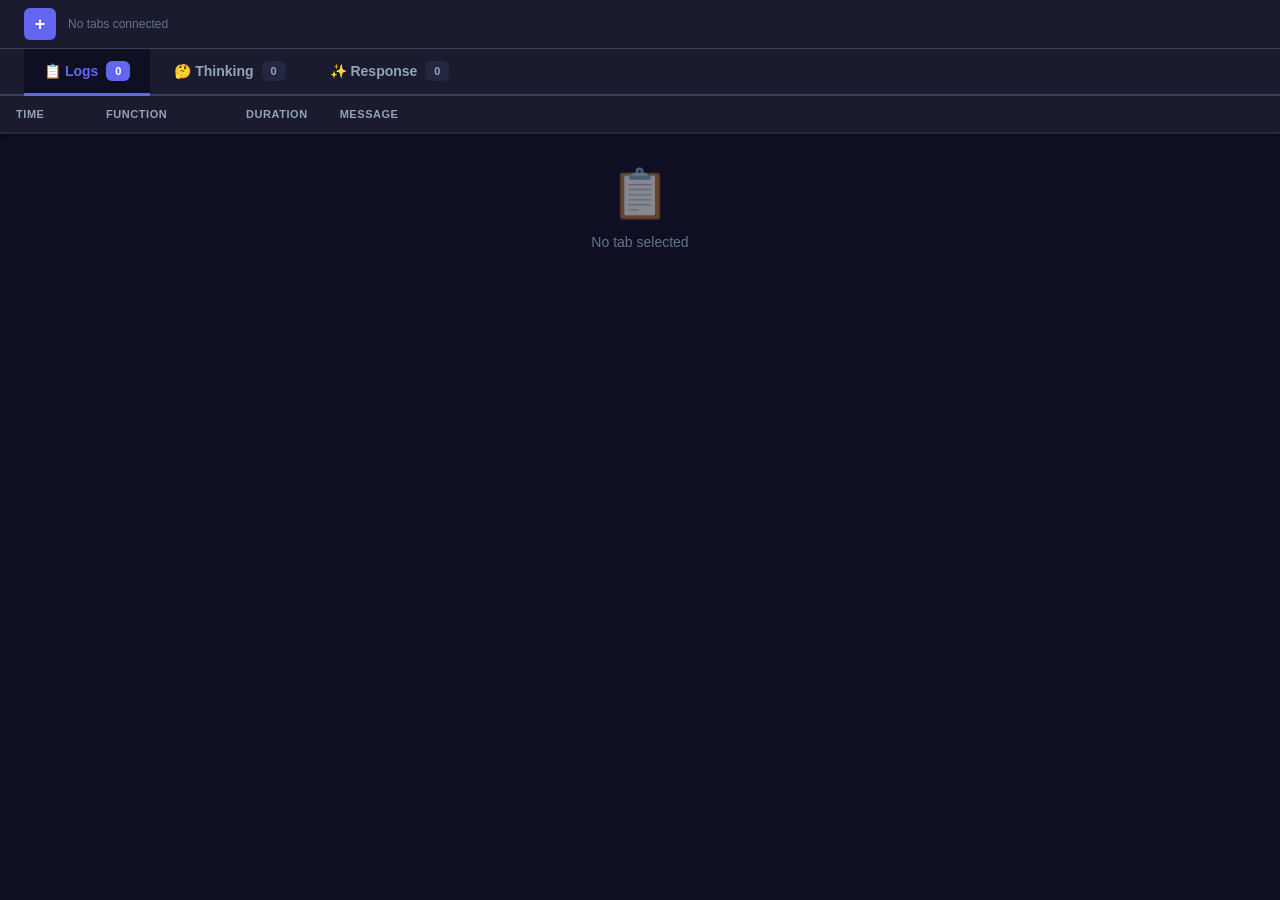
==== teach79/dashboard.html @ 3633e4c4 "Add files via upload" ====
<!DOCTYPE html>
<html lang="en">
  <head>
    <meta charset="UTF-8" />
    <meta name="viewport" content="width=device-width, initial-scale=1.0" />
    <title>AI Studio Automator</title>
    <link rel="stylesheet" href="dashboard.css" />
  </head>
  <body>
    <div class="app">
      <!-- Connected tabs bar -->
      <div class="tabs-bar">
        <button
          class="new-tab-btn"
          id="newTabBtn"
          title="Click: New tab | Hold 2s: Toggle theme"
        >
          +
        </button>
        <div class="tabs-bar-content" id="connectedTabsContainer">
          <span style="color: var(--text-muted); font-size: 0.75rem"
            >No tabs connected</span
          >
        </div>
      </div>

      <!-- Main tabs -->
      <div class="tabs-row">
        <div class="tabs">
          <button class="tab active" data-tab="logs">
            📋 Logs <span class="badge" id="logsBadge">0</span>
          </button>
          <button class="tab" data-tab="thinking">
            🤔 Thinking <span class="badge" id="thinkingBadge">0</span>
          </button>
          <button class="tab" data-tab="streaming">
            ✨ Response <span class="badge" id="streamingBadge">0</span>
          </button>
        </div>
        <div class="stats" id="xhrStats"></div>
      </div>

      <!-- Logs tab -->
      <div class="tab-content active" id="logsTab">
        <div class="log-panel">
          <div class="log-container">
            <table class="log-table">
              <thead class="log-header">
                <tr>
                  <th style="width: 90px">Time</th>
                  <th style="width: 140px">Function</th>
                  <th style="width: 70px; text-align: right">Duration</th>
                  <th>Message</th>
                </tr>
              </thead>
              <tbody id="logTableBody">
                <tr>
                  <td colspan="4">
                    <div class="empty-state">
                      <div class="empty-icon">📋</div>
                      <div class="empty-text">No tab selected</div>
                    </div>
                  </td>
                </tr>
              </tbody>
            </table>
          </div>
        </div>
      </div>

      <!-- Thinking tab -->
      <div class="tab-content" id="thinkingTab">
        <div class="panel">
          <div class="panel-header">
            <div class="panel-title">🤔 Thinking Process</div>
            <button class="btn btn-primary" id="copyThinking">📋 Copy</button>
          </div>
          <div class="panel-body" id="thinkingBody">
            <div class="empty-state">
              <div class="empty-icon">🤔</div>
              <div class="empty-text">No tab selected</div>
            </div>
          </div>
        </div>
      </div>

      <!-- Streaming tab -->
      <div class="tab-content" id="streamingTab">
        <div class="panel">
          <div class="panel-header">
            <div class="panel-title">✨ Streaming Response</div>
            <button class="btn btn-primary" id="copyStreaming">📋 Copy</button>
          </div>
          <div class="panel-body" id="streamingBody">
            <div class="empty-state">
              <div class="empty-icon">✨</div>
              <div class="empty-text">No streaming data yet</div>
            </div>
          </div>
        </div>
      </div>

      <!-- Settings Modal -->
      <div class="modal-overlay" id="settingsModal">
        <div class="modal">
          <div class="modal-header">
            <h2 class="modal-title">
              ⚙️ Settings for Tab #<span id="editTabId">-</span>
            </h2>
            <button class="modal-close" id="closeSettings">×</button>
          </div>
          <div class="modal-body">
            <div class="form-group">
              <label class="form-label"
                >📝 Prompt
                <span class="form-badge" id="promptLength">0 chars</span></label
              >
              <textarea
                class="form-control"
                id="promptInput"
                placeholder="Enter prompt for this tab..."
                style="min-height: 10rem"
              >
this is prompt</textarea
              >
            </div>
            <div class="form-group">
              <label class="form-label">🤖 Model</label>
              <select class="form-control" id="modelSelect">
                <option value="gemini-2.0-flash-thinking-exp">
                  Gemini 2.0 Flash Thinking (Experimental)
                </option>
                <option value="gemini-2.0-flash-exp">
                  Gemini 2.0 Flash (Experimental)
                </option>
                <option value="gemini-exp-1206">Gemini Exp 1206</option>
                <option value="gemini-2.0-pro-exp">
                  Gemini 2.0 Pro (Experimental)
                </option>
                <option value="gemini-1.5-flash">Gemini 1.5 Flash</option>
                <option value="gemini-1.5-flash-8b">Gemini 1.5 Flash-8B</option>
                <option value="gemini-1.5-pro">Gemini 1.5 Pro</option>
              </select>
            </div>
            <div class="form-row">
              <div class="form-group">
                <label class="form-label">🌡️ Temperature</label>
                <input
                  type="number"
                  class="form-control"
                  id="temperatureInput"
                  min="0"
                  max="2"
                  step="0.1"
                  value="1.5"
                />
              </div>
              <div class="form-group">
                <label class="form-label">🧠 Thinking Budget</label>
                <input
                  type="number"
                  class="form-control"
                  id="budgetInput"
                  min="0"
                  max="10000"
                  step="100"
                  value="500"
                />
              </div>
            </div>
            <div class="form-group">
              <label class="form-label">🎯 Top P</label>
              <input
                type="number"
                class="form-control"
                id="topPInput"
                min="0"
                max="1"
                step="0.05"
                value="0.5"
              />
            </div>
            <div class="form-group">
              <label class="form-label">🔊 Audio</label>
              <label class="checkbox-group">
                <input type="checkbox" id="autoAudioCheckbox" />
                <span class="checkbox-label">
                  Auto-start audio for this tab
                  <span class="checkbox-description"
                    >Automatically play audio when tab connects</span
                  >
                </span>
              </label>
            </div>
          </div>
          <div class="modal-footer">
            <button class="btn btn-secondary" id="resetSettingsBtn">
              🔄 Reset to Default
            </button>
            <button class="btn btn-success" id="saveSettingsBtn">
              💾 Save Settings
            </button>
          </div>
        </div>
      </div>
    </div>

    <!-- IMPORTANT: Load shared files BEFORE dashboard.js -->
    <script src="shared-config.js"></script>
    <script src="shared-utils.js"></script>
    <script src="dashboard.js"></script>
  </body>
</html>
---- teach79/dashboard.css ----
/* Reset */
* {
    margin: 0;
    padding: 0;
    box-sizing: border-box;
}

/* Theme Variables */
:root {
    --bg-app: #0f0f23;
    --bg-surface: #1a1b2e;
    --bg-card: #252640;
    --bg-hover: #2f3050;
    --text-primary: #e2e8f0;
    --text-secondary: #94a3b8;
    --text-muted: #64748b;
    --border: #334155;
    --accent: #6366f1;
    --accent-hover: #4f46e5;
    --accent-light: rgba(99, 102, 241, 0.1);
    --success: #10b981;
    --error: #ef4444;
    --warning: #f59e0b;
    --info: #3b82f6;
    --shadow: 0 2px 4px rgba(0, 0, 0, 0.4);
}

body.light-theme {
    --bg-app: #f8fafc;
    --bg-surface: #ffffff;
    --bg-card: #f1f5f9;
    --bg-hover: #e2e8f0;
    --text-primary: #0f172a;
    --text-secondary: #475569;
    --text-muted: #94a3b8;
    --border: #e2e8f0;
    --shadow: 0 2px 4px rgba(0, 0, 0, 0.1);
}

/* Base */
html,
body {
    height: 100%;
    overflow: hidden;
    font-family: -apple-system, BlinkMacSystemFont, "Segoe UI", sans-serif;
    background: var(--bg-app);
    color: var(--text-primary);
}

.app {
    height: 100vh;
    display: flex;
    flex-direction: column;
}

/* Tabs Bar */
.tabs-bar {
    background: var(--bg-surface);
    border-bottom: 1px solid var(--border);
    padding: 0.5rem 1.5rem;
    display: flex;
    align-items: center;
    gap: 0.75rem;
    min-height: 3rem;
    overflow-x: auto;
    overflow-y: hidden;
}

.new-tab-btn {
    background: var(--accent);
    color: white;
    border: none;
    width: 2rem;
    height: 2rem;
    border-radius: 0.375rem;
    font-size: 1.125rem;
    cursor: pointer;
    display: flex;
    align-items: center;
    justify-content: center;
    flex-shrink: 0;
    font-weight: 700;
}

.new-tab-btn:hover {
    background: var(--accent-hover);
}

.tabs-bar-content {
    flex: 1;
    display: flex;
    gap: 0.5rem;
    flex-wrap: wrap;
    align-items: center;
    min-width: 0;
}

/* Tab Chips */
.tab-chip {
    display: flex;
    align-items: center;
    gap: 0.5rem;
    background: var(--bg-card);
    border: 2px solid var(--border);
    border-radius: 0.375rem;
    padding: 0.375rem 0.75rem;
    font-size: 0.75rem;
    cursor: pointer;
    position: relative;
    flex-shrink: 0;
}

.tab-chip:hover {
    border-color: var(--accent);
    background: var(--bg-hover);
}

.tab-chip.ready {
    background: var(--accent);
    border-color: var(--accent);
    color: white;
}

.tab-chip.active {
    border-color: var(--success);
    background: var(--success);
    color: white;
}

.tab-chip.initializing {
    background: var(--bg-card);
    border-color: var(--warning);
    color: var(--text-primary);
    opacity: 0.7;
}

.tab-chip.loading {
    background: var(--info);
    border-color: var(--info);
    color: white;
}

.tab-chip.error {
    background: var(--error);
    border-color: var(--error);
    color: white;
}

.tab-chip-status {
    font-size: 0.625rem;
    opacity: 0.75;
    font-style: italic;
    margin-left: 0.25rem;
}

.tab-chip-spinner {
    display: inline-block;
    width: 0.75rem;
    height: 0.75rem;
    border: 2px solid currentColor;
    border-right-color: transparent;
    border-radius: 50%;
    margin-right: 0.25rem;
}

.tab-chip-badge {
    position: absolute;
    top: -0.375rem;
    right: -0.375rem;
    background: var(--error);
    color: white;
    font-size: 0.625rem;
    font-weight: 700;
    padding: 0.125rem 0.375rem;
    border-radius: 0.75rem;
    min-width: 1.25rem;
    text-align: center;
    border: 2px solid var(--bg-surface);
}

.tab-chip-main {
    display: flex;
    align-items: center;
    gap: 0.5rem;
    flex: 1;
    min-width: 0;
}

.tab-chip-id {
    font-weight: 600;
    font-family: "Consolas", "Monaco", monospace;
    white-space: nowrap;
    font-size: 0.8125rem;
}

.tab-chip-prompt {
    font-size: 0.6875rem;
    opacity: 0.85;
    white-space: nowrap;
    overflow: hidden;
    text-overflow: ellipsis;
    max-width: 150px;
}

.tab-chip-actions {
    display: flex;
    align-items: center;
    gap: 0.25rem;
    flex-shrink: 0;
}

.tab-chip-action {
    background: transparent;
    border: none;
    color: currentColor;
    cursor: pointer;
    padding: 0.25rem;
    width: 1.5rem;
    height: 1.5rem;
    display: flex;
    align-items: center;
    justify-content: center;
    border-radius: 0.25rem;
    font-size: 0.6875rem;
    opacity: 0.8;
}

.tab-chip-action:hover:not(:disabled) {
    opacity: 1;
}

.tab-chip-action:disabled {
    opacity: 0.3;
    cursor: not-allowed;
}

.tab-chip-action.settings:hover:not(:disabled) {
    background: var(--accent);
    color: white;
}

.tab-chip-action.run:hover:not(:disabled) {
    background: var(--success);
    color: white;
}

.tab-chip-action.audio:hover:not(:disabled) {
    background: var(--info);
    color: white;
}

.tab-chip-action.save:hover:not(:disabled) {
    background: var(--warning);
    color: white;
}

.tab-chip-action.clear:hover:not(:disabled),
.tab-chip-action.close:hover:not(:disabled) {
    background: var(--error);
    color: white;
}

.tab-chip-audio-indicator {
    width: 0.5rem;
    height: 0.5rem;
    border-radius: 50%;
    background: var(--text-muted);
    flex-shrink: 0;
}

.tab-chip-audio-indicator.on {
    background: #10b981;
}

/* Buttons */
.btn {
    padding: 0.5rem 1rem;
    border: none;
    border-radius: 0.375rem;
    font-size: 0.8125rem;
    font-weight: 600;
    cursor: pointer;
    white-space: nowrap;
    display: inline-flex;
    align-items: center;
    gap: 0.375rem;
}

.btn:disabled {
    opacity: 0.5;
    cursor: not-allowed;
}

.btn-primary {
    background: var(--accent);
    color: white;
}

.btn-primary:hover:not(:disabled) {
    background: var(--accent-hover);
}

.btn-success {
    background: var(--success);
    color: white;
}

.btn-success:hover:not(:disabled) {
    background: #059669;
}

.btn-secondary {
    background: var(--bg-card);
    color: var(--text-primary);
    border: 1px solid var(--border);
}

.btn-secondary:hover:not(:disabled) {
    background: var(--bg-hover);
}

.btn-danger {
    background: var(--error);
    color: white;
}

.btn-danger:hover:not(:disabled) {
    background: #dc2626;
}

/* Main Tabs Row */
.tabs-row {
    background: var(--bg-surface);
    border-bottom: 2px solid var(--border);
    padding: 0 1.5rem;
    display: flex;
    justify-content: space-between;
    align-items: center;
    gap: 2rem;
}

.tabs {
    display: flex;
    gap: 0.25rem;
    flex: 1;
}

.tab {
    padding: 0.75rem 1.25rem;
    background: transparent;
    border: none;
    border-bottom: 3px solid transparent;
    font-size: 0.875rem;
    font-weight: 600;
    color: var(--text-secondary);
    cursor: pointer;
    margin-bottom: -2px;
    display: flex;
    align-items: center;
    gap: 0.5rem;
    white-space: nowrap;
}

.tab:hover {
    color: var(--accent);
    background: var(--bg-hover);
}

.tab.active {
    color: var(--accent);
    border-bottom-color: var(--accent);
    background: var(--bg-app);
}

.badge {
    background: var(--bg-card);
    color: var(--text-secondary);
    font-size: 0.6875rem;
    padding: 0.25rem 0.5rem;
    border-radius: 0.375rem;
    font-weight: 700;
    min-width: 1.5rem;
    text-align: center;
}

.tab.active .badge {
    background: var(--accent);
    color: white;
}

/* Stats */
.stats {
    display: none;
    gap: 2rem;
    padding: 0.75rem 0;
}

.stats.active {
    display: flex;
}

.stat {
    display: flex;
    align-items: center;
    gap: 0.5rem;
    font-size: 0.8125rem;
}

.stat-label {
    color: var(--text-secondary);
    font-weight: 600;
}

.stat-value {
    font-weight: 700;
    color: var(--text-primary);
    font-size: 0.9375rem;
}

/* Tab Content */
.tab-content {
    display: none;
    flex: 1;
    overflow: hidden;
}

.tab-content.active {
    display: flex;
    flex-direction: column;
}

/* Panel */
.panel {
    display: flex;
    flex-direction: column;
    height: 100%;
    overflow: hidden;
}

.panel-header {
    background: var(--bg-surface);
    border-bottom: 1px solid var(--border);
    padding: 0.75rem 1.5rem;
    display: flex;
    justify-content: space-between;
    align-items: center;
    flex-shrink: 0;
}

.panel-title {
    font-size: 0.8125rem;
    font-weight: 700;
    color: var(--text-secondary);
    text-transform: uppercase;
    letter-spacing: 0.05em;
}

.panel-body {
    flex: 1;
    overflow-y: auto;
    overflow-x: hidden;
    background: var(--bg-app);
}

/* Empty State */
.empty-state {
    display: flex;
    flex-direction: column;
    align-items: center;
    justify-content: center;
    height: 100%;
    color: var(--text-muted);
    padding: 2rem;
}

.empty-icon {
    font-size: 3rem;
    margin-bottom: 0.75rem;
    opacity: 0.5;
}

.empty-text {
    font-size: 0.875rem;
}

/* Response Content */
.response-content {
    margin: 1rem 1.5rem;
    background: var(--bg-surface);
    border: 1px solid var(--border);
    border-radius: 0.5rem;
    padding: 1.5rem;
    font-family: "Georgia", serif;
    font-size: 0.9375rem;
    line-height: 1.7;
    color: var(--text-primary);
}

.response-content pre {
    margin: 0;
    font-family: inherit;
    font-size: inherit;
    line-height: inherit;
    white-space: pre-wrap;
    word-wrap: break-word;
    display: inline;
}

.live-cursor {
    display: inline-block;
    width: 0.375rem;
    height: 1.2em;
    background: var(--accent);
    margin-left: 0.25rem;
    vertical-align: text-bottom;
    border-radius: 0.125rem;
}

/* Logs */
.log-panel {
    display: flex;
    flex-direction: column;
    height: 100%;
    overflow: hidden;
}

.log-container {
    flex: 1;
    overflow-y: auto;
    overflow-x: hidden;
    background: var(--bg-app);
}

.log-table {
    width: 100%;
    border-collapse: collapse;
}

.log-header {
    position: sticky;
    top: 0;
    background: var(--bg-surface);
    border-bottom: 2px solid var(--border);
    z-index: 10;
    box-shadow: var(--shadow);
}

.log-header th {
    padding: 0.75rem 1rem;
    text-align: left;
    font-weight: 700;
    color: var(--text-secondary);
    font-size: 0.6875rem;
    text-transform: uppercase;
    letter-spacing: 0.05em;
}

.log-row {
    border-bottom: 1px solid var(--border);
}

.log-row:hover {
    background: var(--bg-surface);
}

.log-row td {
    padding: 0.5rem 1rem;
    vertical-align: top;
    font-size: 0.8125rem;
}

.log-time {
    color: var(--text-muted);
    white-space: nowrap;
    font-family: "Consolas", "Monaco", monospace;
}

.log-fn {
    color: var(--accent);
    font-weight: 600;
    white-space: nowrap;
    font-family: "Consolas", "Monaco", monospace;
}

.log-dur {
    color: var(--warning);
    text-align: right;
    white-space: nowrap;
    font-family: "Consolas", "Monaco", monospace;
}

.log-msg {
    color: var(--text-primary);
    word-break: break-word;
    font-family: "Consolas", "Monaco", monospace;
}

.log-row.success .log-msg {
    color: var(--success);
}

.log-row.error .log-msg {
    color: var(--error);
    font-weight: 600;
}

.log-row.warn .log-msg {
    color: var(--warning);
}

.log-row.info .log-msg {
    color: var(--info);
}

.log-row.think .log-msg {
    color: #a78bfa;
}

.log-row.stream .log-msg {
    color: #2dd4bf;
}

.log-row.network .log-msg {
    color: var(--text-muted);
}

/* Modal */
.modal-overlay {
    position: fixed;
    inset: 0;
    background: rgba(0, 0, 0, 0.75);
    display: none;
    justify-content: center;
    align-items: center;
    z-index: 1000;
    padding: 1rem;
}

.modal-overlay.active {
    display: flex;
}

.modal {
    background: var(--bg-surface);
    border: 1px solid var(--border);
    border-radius: 0.75rem;
    box-shadow: 0 10px 25px rgba(0, 0, 0, 0.5);
    width: 100%;
    max-width: 42rem;
    max-height: 90vh;
    display: flex;
    flex-direction: column;
}

.modal-header {
    padding: 1.25rem;
    border-bottom: 1px solid var(--border);
    display: flex;
    justify-content: space-between;
    align-items: center;
}

.modal-title {
    font-size: 1.125rem;
    font-weight: 700;
    color: var(--text-primary);
}

.modal-close {
    background: transparent;
    color: var(--text-secondary);
    border: none;
    width: 2rem;
    height: 2rem;
    border-radius: 0.375rem;
    font-size: 1.5rem;
    cursor: pointer;
    display: flex;
    align-items: center;
    justify-content: center;
    line-height: 1;
}

.modal-close:hover {
    background: var(--error);
    color: white;
}

.modal-body {
    padding: 1.25rem;
    overflow-y: auto;
    flex: 1;
}

.modal-footer {
    padding: 1.25rem;
    border-top: 1px solid var(--border);
    display: flex;
    gap: 0.75rem;
    justify-content: flex-end;
}

/* Forms */
.form-group {
    margin-bottom: 1.25rem;
}

.form-group:last-child {
    margin-bottom: 0;
}

.form-label {
    display: block;
    font-size: 0.875rem;
    font-weight: 600;
    color: var(--text-primary);
    margin-bottom: 0.5rem;
}

.form-badge {
    display: inline-block;
    background: var(--accent-light);
    color: var(--accent);
    font-size: 0.75rem;
    padding: 0.25rem 0.5rem;
    border-radius: 0.25rem;
    font-weight: 600;
    margin-left: 0.5rem;
}

.form-control {
    width: 100%;
    padding: 0.625rem;
    background: var(--bg-app);
    border: 1px solid var(--border);
    border-radius: 0.375rem;
    color: var(--text-primary);
    font-size: 0.875rem;
}

.form-control:focus {
    outline: none;
    border-color: var(--accent);
}

textarea.form-control {
    font-family: "Consolas", "Monaco", monospace;
    min-height: 8rem;
    resize: vertical;
    line-height: 1.5;
}

select.form-control {
    cursor: pointer;
}

.form-row {
    display: grid;
    grid-template-columns: 1fr 1fr;
    gap: 1rem;
}

.checkbox-group {
    display: flex;
    align-items: center;
    gap: 0.75rem;
    padding: 0.75rem;
    background: var(--bg-app);
    border: 1px solid var(--border);
    border-radius: 0.375rem;
    cursor: pointer;
}

.checkbox-group:hover {
    background: var(--bg-hover);
    border-color: var(--accent);
}

.checkbox-group input[type="checkbox"] {
    width: 1.25rem;
    height: 1.25rem;
    cursor: pointer;
    accent-color: var(--accent);
}

.checkbox-label {
    flex: 1;
    font-size: 0.875rem;
    color: var(--text-primary);
    cursor: pointer;
    user-select: none;
}

.checkbox-description {
    display: block;
    font-size: 0.75rem;
    color: var(--text-secondary);
    margin-top: 0.25rem;
}

/* Scrollbar */
::-webkit-scrollbar {
    width: 0.5rem;
    height: 0.5rem;
}

::-webkit-scrollbar-track {
    background: transparent;
}

::-webkit-scrollbar-thumb {
    background: var(--border);
    border-radius: 0.25rem;
}

::-webkit-scrollbar-thumb:hover {
    background: var(--text-muted);
}
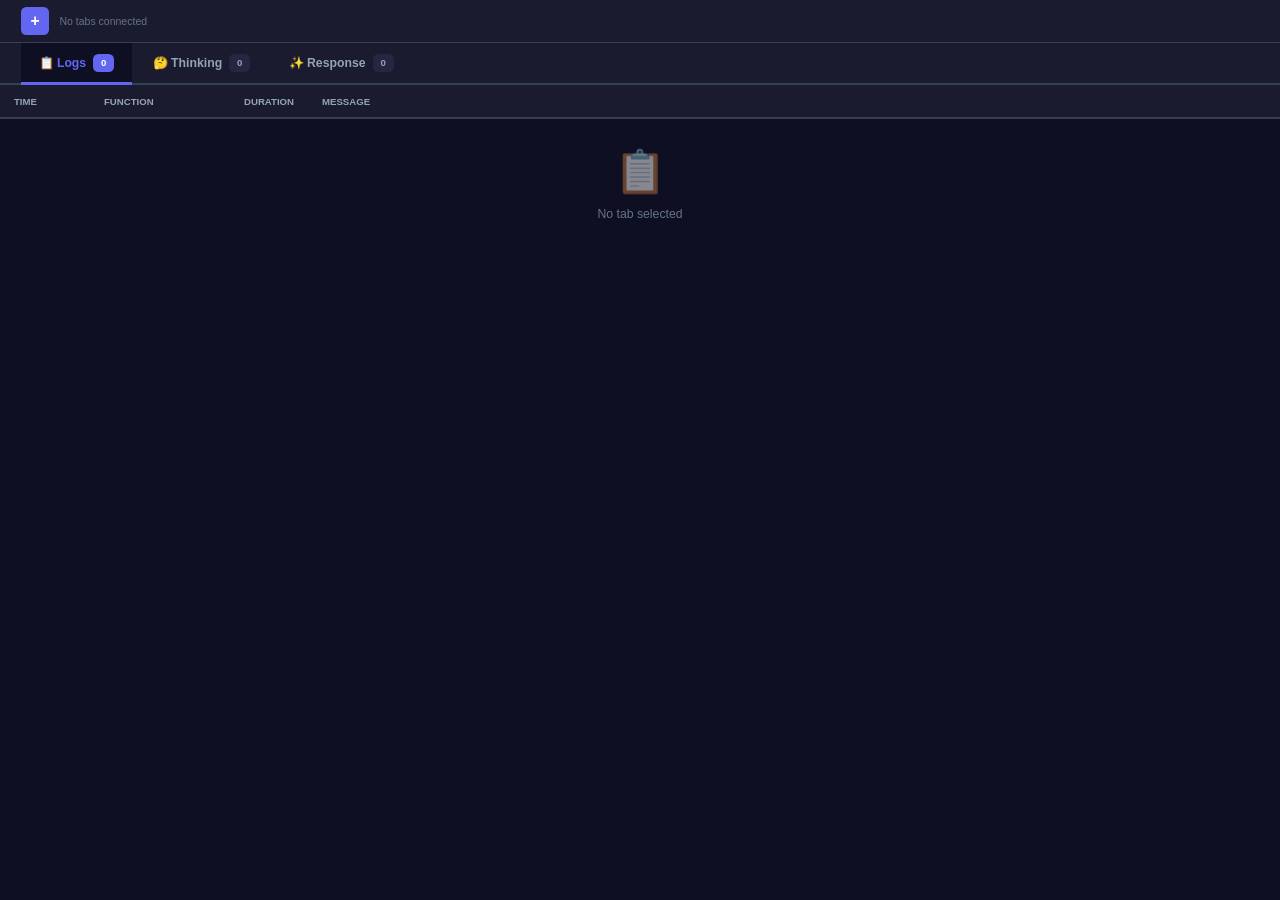
==== commit ba86978d: "Add files via upload" ====
--- a/teach79/dashboard.html
+++ b/teach79/dashboard.html
@@ -8,7 +8,6 @@
   </head>
   <body>
     <div class="app">
-      <!-- Connected tabs bar -->
       <div class="tabs-bar">
         <button
           class="new-tab-btn"
@@ -23,8 +22,6 @@
           >
         </div>
       </div>
-
-      <!-- Main tabs -->
       <div class="tabs-row">
         <div class="tabs">
           <button class="tab active" data-tab="logs">
@@ -39,8 +36,6 @@
         </div>
         <div class="stats" id="xhrStats"></div>
       </div>
-
-      <!-- Logs tab -->
       <div class="tab-content active" id="logsTab">
         <div class="log-panel">
           <div class="log-container">
@@ -67,8 +62,6 @@
           </div>
         </div>
       </div>
-
-      <!-- Thinking tab -->
       <div class="tab-content" id="thinkingTab">
         <div class="panel">
           <div class="panel-header">
@@ -83,8 +76,6 @@
           </div>
         </div>
       </div>
-
-      <!-- Streaming tab -->
       <div class="tab-content" id="streamingTab">
         <div class="panel">
           <div class="panel-header">
@@ -99,8 +90,6 @@
           </div>
         </div>
       </div>
-
-      <!-- Settings Modal -->
       <div class="modal-overlay" id="settingsModal">
         <div class="modal">
           <div class="modal-header">
@@ -111,40 +100,36 @@
           </div>
           <div class="modal-body">
             <div class="form-group">
-              <label class="form-label"
+              <label class="form-label" for="promptInput"
                 >📝 Prompt
                 <span class="form-badge" id="promptLength">0 chars</span></label
               >
               <textarea
+                id="promptInput"
                 class="form-control"
-                id="promptInput"
-                placeholder="Enter prompt for this tab..."
                 style="min-height: 10rem"
-              >
-this is prompt</textarea
-              >
-            </div>
-            <div class="form-group">
-              <label class="form-label">🤖 Model</label>
+              ></textarea>
+            </div>
+            <div class="form-group">
+              <label class="form-label" for="modelSelect">🤖 Model</label>
               <select class="form-control" id="modelSelect">
-                <option value="gemini-2.0-flash-thinking-exp">
-                  Gemini 2.0 Flash Thinking (Experimental)
+                <option value="gemini-3-pro-preview">
+                  Gemini 3 Pro (Preview)
                 </option>
-                <option value="gemini-2.0-flash-exp">
-                  Gemini 2.0 Flash (Experimental)
+                <option value="gemini-2.5-pro">Gemini 2.5 Pro</option>
+                <option value="gemini-flash-latest">
+                  Gemini Flash (Latest)
                 </option>
-                <option value="gemini-exp-1206">Gemini Exp 1206</option>
-                <option value="gemini-2.0-pro-exp">
-                  Gemini 2.0 Pro (Experimental)
+                <option value="gemini-flash-lite-latest">
+                  Gemini Flash Lite (Latest)
                 </option>
-                <option value="gemini-1.5-flash">Gemini 1.5 Flash</option>
-                <option value="gemini-1.5-flash-8b">Gemini 1.5 Flash-8B</option>
-                <option value="gemini-1.5-pro">Gemini 1.5 Pro</option>
               </select>
             </div>
             <div class="form-row">
               <div class="form-group">
-                <label class="form-label">🌡️ Temperature</label>
+                <label class="form-label" for="temperatureInput"
+                  >🌡️ Temperature</label
+                >
                 <input
                   type="number"
                   class="form-control"
@@ -155,8 +140,10 @@
                   value="1.5"
                 />
               </div>
-              <div class="form-group">
-                <label class="form-label">🧠 Thinking Budget</label>
+              <div class="form-group" id="budgetGroup">
+                <label class="form-label" for="budgetInput"
+                  >🧠 Thinking Budget</label
+                >
                 <input
                   type="number"
                   class="form-control"
@@ -167,9 +154,18 @@
                   value="500"
                 />
               </div>
-            </div>
-            <div class="form-group">
-              <label class="form-label">🎯 Top P</label>
+              <div class="form-group" id="levelGroup" style="display: none">
+                <label class="form-label" for="levelSelect"
+                  >🧠 Thinking Level</label
+                >
+                <select class="form-control" id="levelSelect">
+                  <option value="low">Low (Optimizes for latency)</option>
+                  <option value="high">High (Maximizes reasoning depth)</option>
+                </select>
+              </div>
+            </div>
+            <div class="form-group">
+              <label class="form-label" for="topPInput">🎯 Top P</label>
               <input
                 type="number"
                 class="form-control"
@@ -204,10 +200,10 @@
         </div>
       </div>
     </div>
-
-    <!-- IMPORTANT: Load shared files BEFORE dashboard.js -->
     <script src="shared-config.js"></script>
     <script src="shared-utils.js"></script>
-    <script src="dashboard.js"></script>
+    <script src="dashboard-core.js"></script>
+    <script src="dashboard-tabs.js"></script>
+    <script src="dashboard-ui.js"></script>
   </body>
-</html>
+</html>
--- a/teach79/dashboard.css
+++ b/teach79/dashboard.css
@@ -1,11 +1,9 @@
-/* Reset */
 * {
     margin: 0;
     padding: 0;
     box-sizing: border-box;
 }
 
-/* Theme Variables */
 :root {
     --bg-app: #0f0f23;
     --bg-surface: #1a1b2e;
@@ -17,34 +15,31 @@
     --border: #334155;
     --accent: #6366f1;
     --accent-hover: #4f46e5;
-    --accent-light: rgba(99, 102, 241, 0.1);
     --success: #10b981;
     --error: #ef4444;
     --warning: #f59e0b;
     --info: #3b82f6;
-    --shadow: 0 2px 4px rgba(0, 0, 0, 0.4);
 }
 
 body.light-theme {
     --bg-app: #f8fafc;
-    --bg-surface: #ffffff;
+    --bg-surface: #fff;
     --bg-card: #f1f5f9;
     --bg-hover: #e2e8f0;
     --text-primary: #0f172a;
     --text-secondary: #475569;
     --text-muted: #94a3b8;
     --border: #e2e8f0;
-    --shadow: 0 2px 4px rgba(0, 0, 0, 0.1);
-}
-
-/* Base */
+}
+
 html,
 body {
     height: 100%;
     overflow: hidden;
-    font-family: -apple-system, BlinkMacSystemFont, "Segoe UI", sans-serif;
+    font: 14px -apple-system, BlinkMacSystemFont, "Segoe UI", sans-serif;
     background: var(--bg-app);
     color: var(--text-primary);
+    -webkit-font-smoothing: antialiased;
 }
 
 .app {
@@ -53,7 +48,6 @@
     flex-direction: column;
 }
 
-/* Tabs Bar */
 .tabs-bar {
     background: var(--bg-surface);
     border-bottom: 1px solid var(--border);
@@ -68,8 +62,8 @@
 
 .new-tab-btn {
     background: var(--accent);
-    color: white;
-    border: none;
+    color: #fff;
+    border: 0;
     width: 2rem;
     height: 2rem;
     border-radius: 0.375rem;
@@ -80,6 +74,8 @@
     justify-content: center;
     flex-shrink: 0;
     font-weight: 700;
+    touch-action: none;
+    user-select: none;
 }
 
 .new-tab-btn:hover {
@@ -95,7 +91,6 @@
     min-width: 0;
 }
 
-/* Tab Chips */
 .tab-chip {
     display: flex;
     align-items: center;
@@ -115,42 +110,29 @@
     background: var(--bg-hover);
 }
 
+.tab-chip.loading {
+    background: var(--bg-card);
+    border-color: var(--border);
+    color: var(--text-primary);
+    opacity: 0.8;
+}
+
 .tab-chip.ready {
     background: var(--accent);
     border-color: var(--accent);
-    color: white;
+    color: #fff;
+}
+
+.tab-chip.error {
+    background: var(--error);
+    border-color: var(--error);
+    color: #fff;
 }
 
 .tab-chip.active {
     border-color: var(--success);
     background: var(--success);
-    color: white;
-}
-
-.tab-chip.initializing {
-    background: var(--bg-card);
-    border-color: var(--warning);
-    color: var(--text-primary);
-    opacity: 0.7;
-}
-
-.tab-chip.loading {
-    background: var(--info);
-    border-color: var(--info);
-    color: white;
-}
-
-.tab-chip.error {
-    background: var(--error);
-    border-color: var(--error);
-    color: white;
-}
-
-.tab-chip-status {
-    font-size: 0.625rem;
-    opacity: 0.75;
-    font-style: italic;
-    margin-left: 0.25rem;
+    color: #fff;
 }
 
 .tab-chip-spinner {
@@ -161,6 +143,13 @@
     border-right-color: transparent;
     border-radius: 50%;
     margin-right: 0.25rem;
+    animation: spin 0.8s linear infinite;
+}
+
+@keyframes spin {
+    to {
+        transform: rotate(360deg);
+    }
 }
 
 .tab-chip-badge {
@@ -168,7 +157,7 @@
     top: -0.375rem;
     right: -0.375rem;
     background: var(--error);
-    color: white;
+    color: #fff;
     font-size: 0.625rem;
     font-weight: 700;
     padding: 0.125rem 0.375rem;
@@ -188,20 +177,11 @@
 
 .tab-chip-id {
     font-weight: 600;
-    font-family: "Consolas", "Monaco", monospace;
+    font-family: Consolas, Monaco, monospace;
     white-space: nowrap;
     font-size: 0.8125rem;
 }
 
-.tab-chip-prompt {
-    font-size: 0.6875rem;
-    opacity: 0.85;
-    white-space: nowrap;
-    overflow: hidden;
-    text-overflow: ellipsis;
-    max-width: 150px;
-}
-
 .tab-chip-actions {
     display: flex;
     align-items: center;
@@ -211,7 +191,7 @@
 
 .tab-chip-action {
     background: transparent;
-    border: none;
+    border: 0;
     color: currentColor;
     cursor: pointer;
     padding: 0.25rem;
@@ -236,46 +216,33 @@
 
 .tab-chip-action.settings:hover:not(:disabled) {
     background: var(--accent);
-    color: white;
+    color: #fff;
 }
 
 .tab-chip-action.run:hover:not(:disabled) {
     background: var(--success);
-    color: white;
+    color: #fff;
 }
 
 .tab-chip-action.audio:hover:not(:disabled) {
     background: var(--info);
-    color: white;
+    color: #fff;
 }
 
 .tab-chip-action.save:hover:not(:disabled) {
     background: var(--warning);
-    color: white;
+    color: #fff;
 }
 
 .tab-chip-action.clear:hover:not(:disabled),
 .tab-chip-action.close:hover:not(:disabled) {
     background: var(--error);
-    color: white;
-}
-
-.tab-chip-audio-indicator {
-    width: 0.5rem;
-    height: 0.5rem;
-    border-radius: 50%;
-    background: var(--text-muted);
-    flex-shrink: 0;
-}
-
-.tab-chip-audio-indicator.on {
-    background: #10b981;
-}
-
-/* Buttons */
+    color: #fff;
+}
+
 .btn {
     padding: 0.5rem 1rem;
-    border: none;
+    border: 0;
     border-radius: 0.375rem;
     font-size: 0.8125rem;
     font-weight: 600;
@@ -293,7 +260,7 @@
 
 .btn-primary {
     background: var(--accent);
-    color: white;
+    color: #fff;
 }
 
 .btn-primary:hover:not(:disabled) {
@@ -302,11 +269,7 @@
 
 .btn-success {
     background: var(--success);
-    color: white;
-}
-
-.btn-success:hover:not(:disabled) {
-    background: #059669;
+    color: #fff;
 }
 
 .btn-secondary {
@@ -321,14 +284,9 @@
 
 .btn-danger {
     background: var(--error);
-    color: white;
-}
-
-.btn-danger:hover:not(:disabled) {
-    background: #dc2626;
-}
-
-/* Main Tabs Row */
+    color: #fff;
+}
+
 .tabs-row {
     background: var(--bg-surface);
     border-bottom: 2px solid var(--border);
@@ -348,7 +306,7 @@
 .tab {
     padding: 0.75rem 1.25rem;
     background: transparent;
-    border: none;
+    border: 0;
     border-bottom: 3px solid transparent;
     font-size: 0.875rem;
     font-weight: 600;
@@ -385,10 +343,9 @@
 
 .tab.active .badge {
     background: var(--accent);
-    color: white;
-}
-
-/* Stats */
+    color: #fff;
+}
+
 .stats {
     display: none;
     gap: 2rem;
@@ -414,10 +371,8 @@
 .stat-value {
     font-weight: 700;
     color: var(--text-primary);
-    font-size: 0.9375rem;
-}
-
-/* Tab Content */
+}
+
 .tab-content {
     display: none;
     flex: 1;
@@ -429,12 +384,20 @@
     flex-direction: column;
 }
 
-/* Panel */
 .panel {
     display: flex;
     flex-direction: column;
     height: 100%;
     overflow: hidden;
+    flex: 1;
+}
+
+.log-panel {
+    display: flex;
+    flex-direction: column;
+    height: 100%;
+    overflow: hidden;
+    flex: 1;
 }
 
 .panel-header {
@@ -452,17 +415,15 @@
     font-weight: 700;
     color: var(--text-secondary);
     text-transform: uppercase;
-    letter-spacing: 0.05em;
 }
 
 .panel-body {
     flex: 1;
     overflow-y: auto;
-    overflow-x: hidden;
     background: var(--bg-app);
-}
-
-/* Empty State */
+    min-height: 0;
+}
+
 .empty-state {
     display: flex;
     flex-direction: column;
@@ -483,26 +444,19 @@
     font-size: 0.875rem;
 }
 
-/* Response Content */
 .response-content {
     margin: 1rem 1.5rem;
     background: var(--bg-surface);
     border: 1px solid var(--border);
     border-radius: 0.5rem;
     padding: 1.5rem;
-    font-family: "Georgia", serif;
-    font-size: 0.9375rem;
     line-height: 1.7;
-    color: var(--text-primary);
 }
 
 .response-content pre {
     margin: 0;
-    font-family: inherit;
-    font-size: inherit;
-    line-height: inherit;
+    font: inherit;
     white-space: pre-wrap;
-    word-wrap: break-word;
     display: inline;
 }
 
@@ -514,21 +468,27 @@
     margin-left: 0.25rem;
     vertical-align: text-bottom;
     border-radius: 0.125rem;
-}
-
-/* Logs */
-.log-panel {
-    display: flex;
-    flex-direction: column;
-    height: 100%;
-    overflow: hidden;
+    animation: blink 1s infinite;
+}
+
+@keyframes blink {
+
+    0%,
+    49% {
+        opacity: 1;
+    }
+
+    50%,
+    100% {
+        opacity: 0;
+    }
 }
 
 .log-container {
     flex: 1;
     overflow-y: auto;
-    overflow-x: hidden;
     background: var(--bg-app);
+    min-height: 0;
 }
 
 .log-table {
@@ -542,7 +502,6 @@
     background: var(--bg-surface);
     border-bottom: 2px solid var(--border);
     z-index: 10;
-    box-shadow: var(--shadow);
 }
 
 .log-header th {
@@ -552,7 +511,6 @@
     color: var(--text-secondary);
     font-size: 0.6875rem;
     text-transform: uppercase;
-    letter-spacing: 0.05em;
 }
 
 .log-row {
@@ -565,34 +523,37 @@
 
 .log-row td {
     padding: 0.5rem 1rem;
-    vertical-align: top;
     font-size: 0.8125rem;
+}
+
+.log-time,
+.log-fn,
+.log-dur,
+.log-msg {
+    font-family: Consolas, Monaco, monospace;
 }
 
 .log-time {
     color: var(--text-muted);
     white-space: nowrap;
-    font-family: "Consolas", "Monaco", monospace;
 }
 
 .log-fn {
     color: var(--accent);
     font-weight: 600;
     white-space: nowrap;
-    font-family: "Consolas", "Monaco", monospace;
 }
 
 .log-dur {
     color: var(--warning);
     text-align: right;
     white-space: nowrap;
-    font-family: "Consolas", "Monaco", monospace;
 }
 
 .log-msg {
     color: var(--text-primary);
     word-break: break-word;
-    font-family: "Consolas", "Monaco", monospace;
+    white-space: normal;
 }
 
 .log-row.success .log-msg {
@@ -620,11 +581,6 @@
     color: #2dd4bf;
 }
 
-.log-row.network .log-msg {
-    color: var(--text-muted);
-}
-
-/* Modal */
 .modal-overlay {
     position: fixed;
     inset: 0;
@@ -644,7 +600,6 @@
     background: var(--bg-surface);
     border: 1px solid var(--border);
     border-radius: 0.75rem;
-    box-shadow: 0 10px 25px rgba(0, 0, 0, 0.5);
     width: 100%;
     max-width: 42rem;
     max-height: 90vh;
@@ -663,27 +618,21 @@
 .modal-title {
     font-size: 1.125rem;
     font-weight: 700;
-    color: var(--text-primary);
 }
 
 .modal-close {
     background: transparent;
-    color: var(--text-secondary);
-    border: none;
+    border: 0;
     width: 2rem;
     height: 2rem;
     border-radius: 0.375rem;
     font-size: 1.5rem;
     cursor: pointer;
-    display: flex;
-    align-items: center;
-    justify-content: center;
-    line-height: 1;
 }
 
 .modal-close:hover {
     background: var(--error);
-    color: white;
+    color: #fff;
 }
 
 .modal-body {
@@ -700,26 +649,20 @@
     justify-content: flex-end;
 }
 
-/* Forms */
 .form-group {
     margin-bottom: 1.25rem;
-}
-
-.form-group:last-child {
-    margin-bottom: 0;
 }
 
 .form-label {
     display: block;
     font-size: 0.875rem;
     font-weight: 600;
-    color: var(--text-primary);
     margin-bottom: 0.5rem;
 }
 
 .form-badge {
     display: inline-block;
-    background: var(--accent-light);
+    background: rgba(99, 102, 241, 0.1);
     color: var(--accent);
     font-size: 0.75rem;
     padding: 0.25rem 0.5rem;
@@ -739,19 +682,26 @@
 }
 
 .form-control:focus {
-    outline: none;
+    outline: 0;
     border-color: var(--accent);
 }
 
 textarea.form-control {
-    font-family: "Consolas", "Monaco", monospace;
+    font-family: Consolas, Monaco, monospace;
     min-height: 8rem;
     resize: vertical;
-    line-height: 1.5;
 }
 
 select.form-control {
     cursor: pointer;
+    -webkit-appearance: none;
+    -moz-appearance: none;
+    appearance: none;
+    background-image: url("data:image/svg+xml,%3csvg xmlns='http://www.w3.org/2000/svg' fill='none' viewBox='0 0 20 20'%3e%3cpath stroke='%2394a3b8' stroke-linecap='round' stroke-linejoin='round' stroke-width='1.5' d='M6 8l4 4 4-4'/%3e%3c/svg%3e");
+    background-position: right 0.5rem center;
+    background-repeat: no-repeat;
+    background-size: 1.5em;
+    padding-right: 2.5rem;
 }
 
 .form-row {
@@ -786,9 +736,6 @@
 .checkbox-label {
     flex: 1;
     font-size: 0.875rem;
-    color: var(--text-primary);
-    cursor: pointer;
-    user-select: none;
 }
 
 .checkbox-description {
@@ -798,7 +745,6 @@
     margin-top: 0.25rem;
 }
 
-/* Scrollbar */
 ::-webkit-scrollbar {
     width: 0.5rem;
     height: 0.5rem;
@@ -815,4 +761,18 @@
 
 ::-webkit-scrollbar-thumb:hover {
     background: var(--text-muted);
+}
+
+.tab-chip,
+.log-row,
+.response-content,
+.panel-body {
+    transform: translateZ(0);
+    backface-visibility: hidden;
+}
+
+.log-table,
+.tab-chip-main,
+.stats {
+    contain: layout style;
 }
